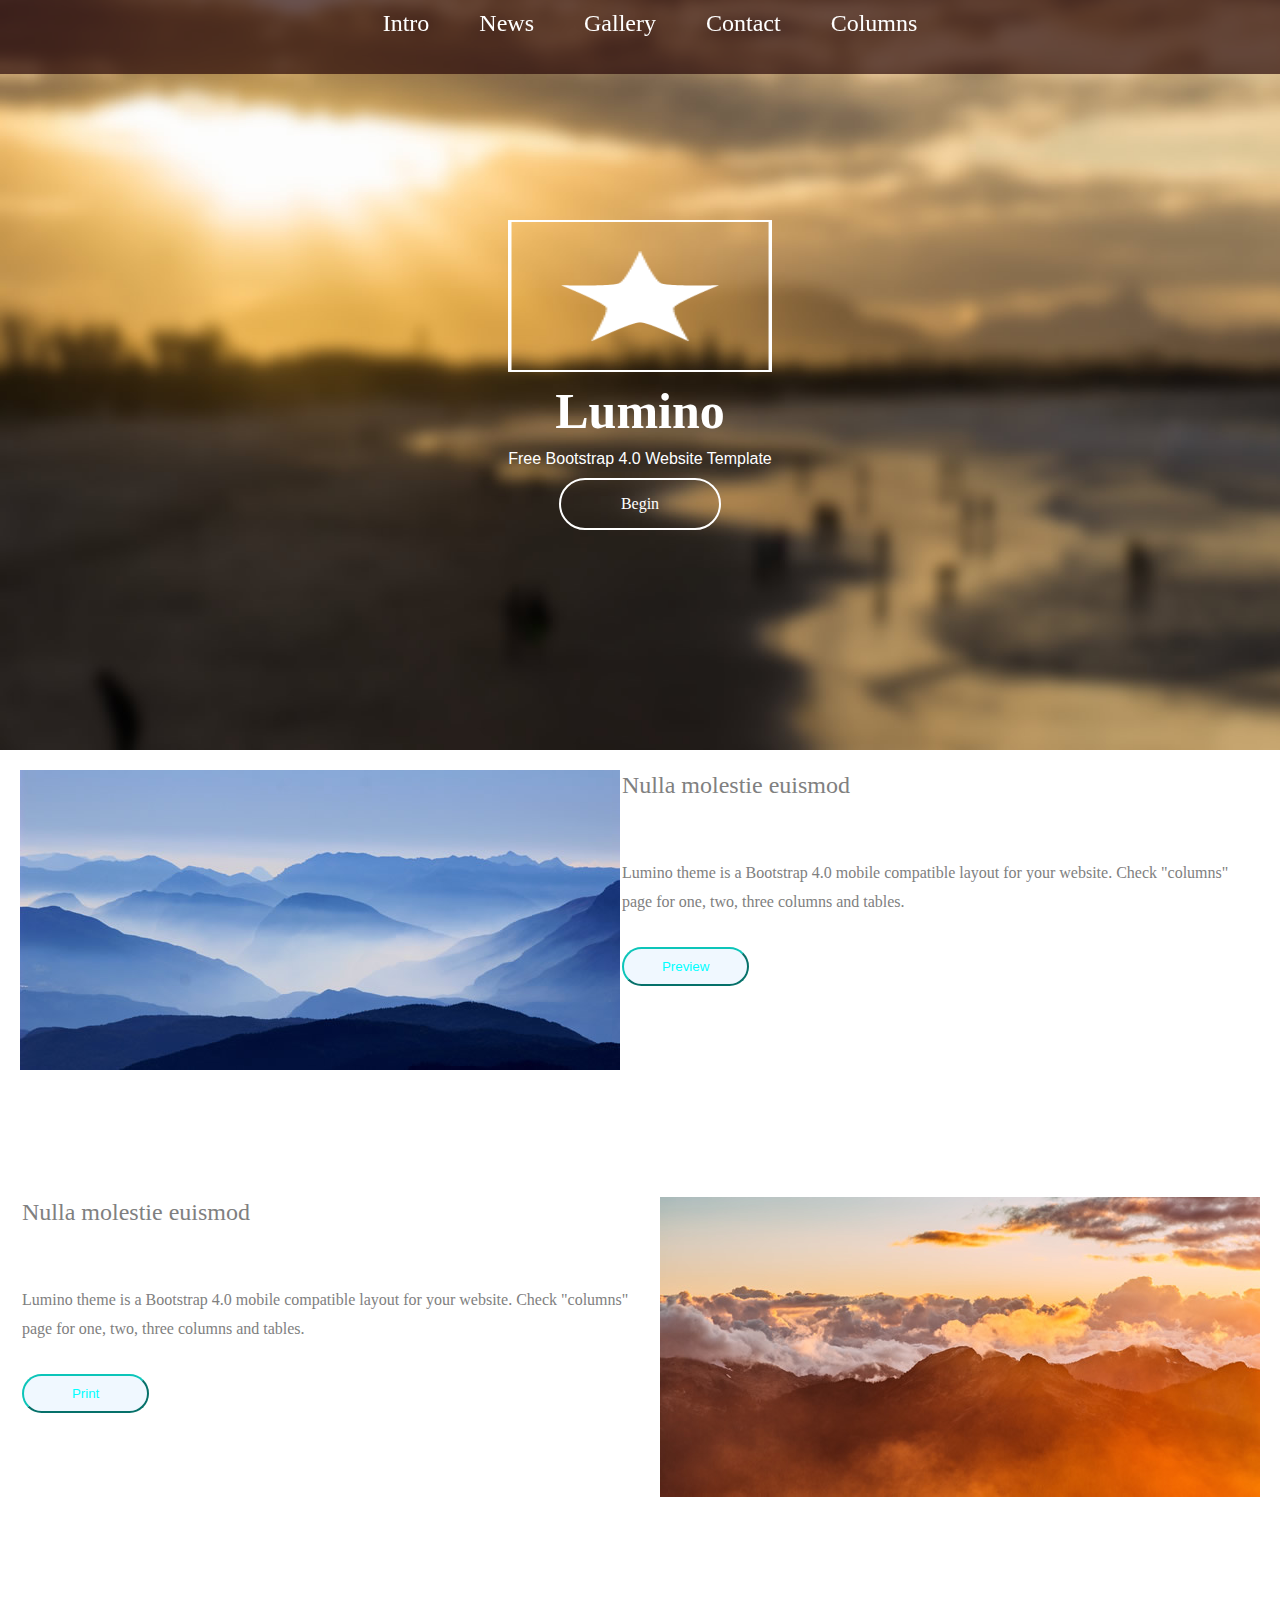
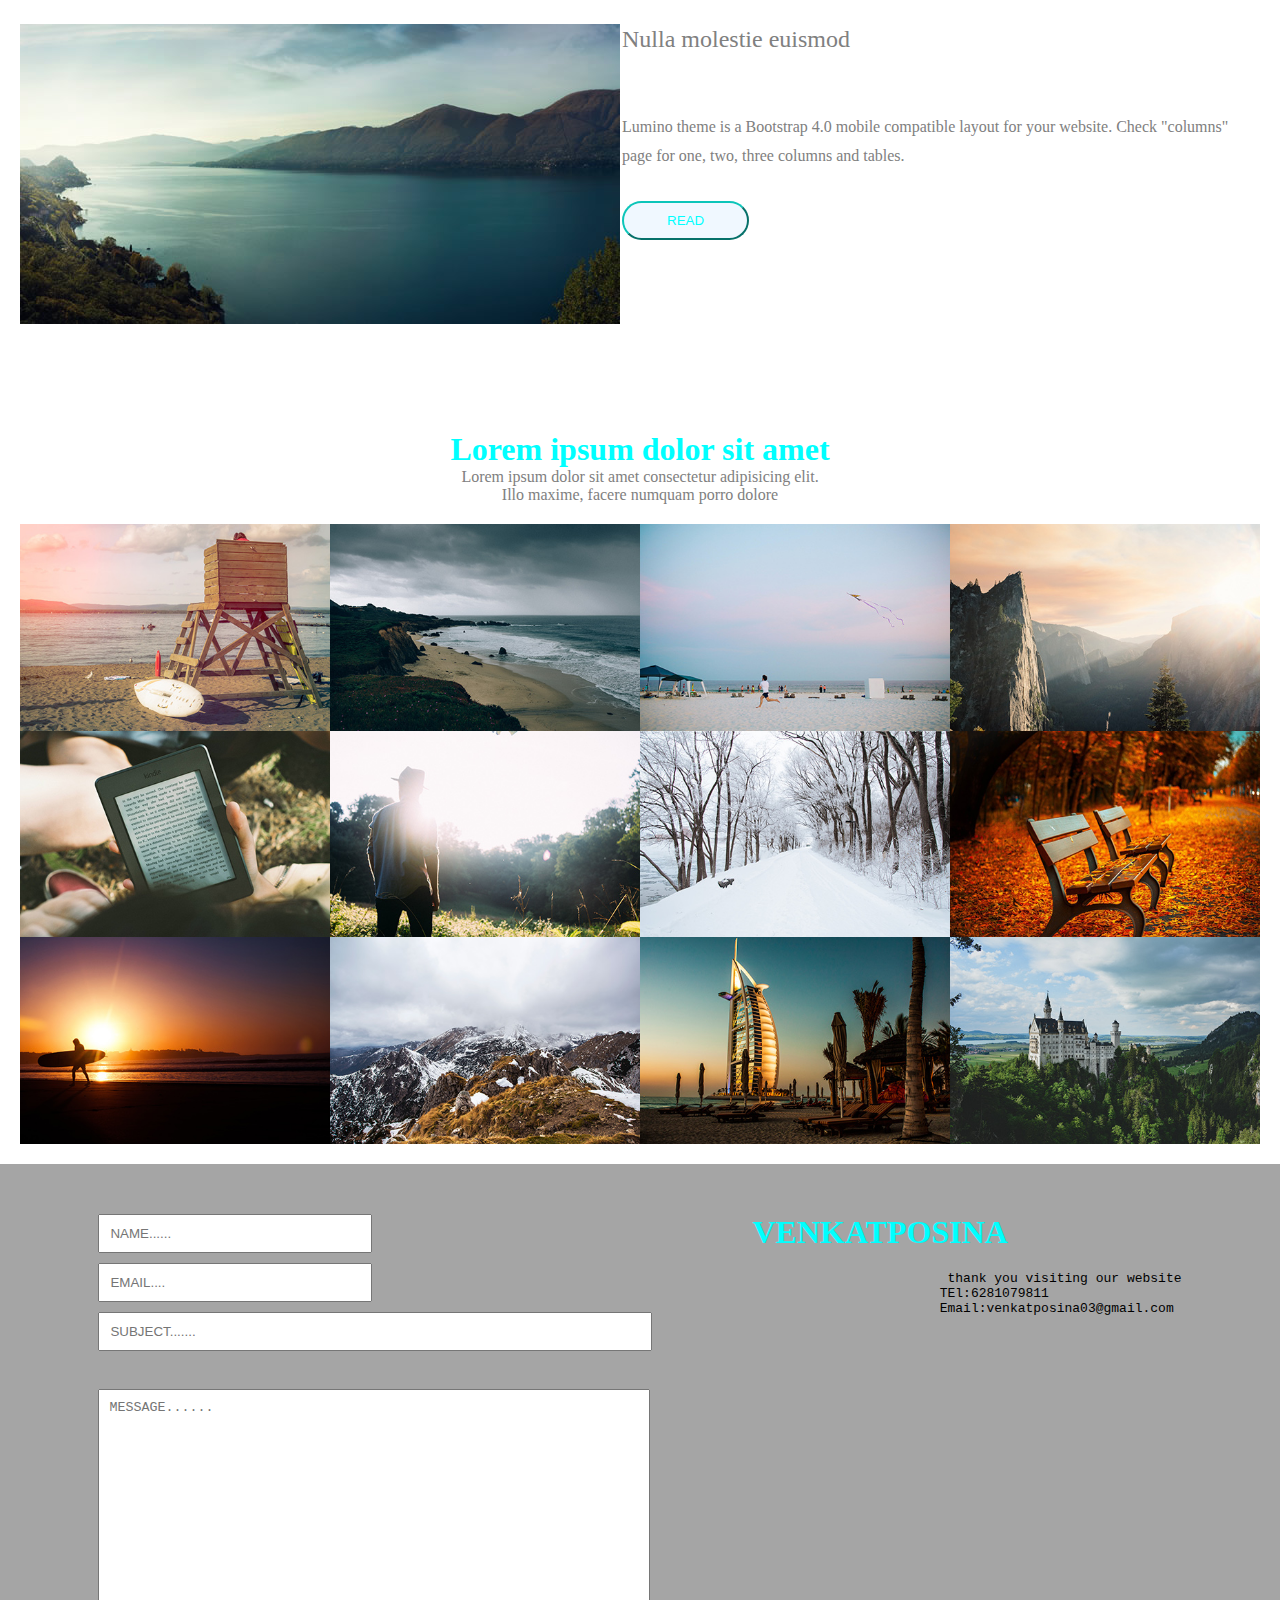
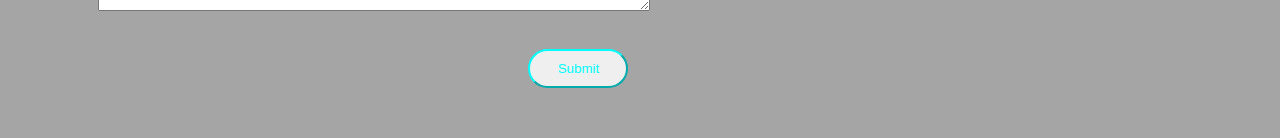
==== index.html @ 6cfcefff "add" ====
<!DOCTYPE html>
<html lang="en">
<head>
    <meta charset="UTF-8">
    <meta name="viewport" content="width=device-width, initial-scale=1.0">
    <title>Lumino Columns - Bootstrap 4.0 Theme</title>
    <link rel="stylesheet" href="./index.css"></link>
</head>
<body>

    

        <nav class="nav-container">
            
    

                                 

            <ul class="navbar">
                <li class="nav-item">
                    <a class="nav-link" href="">Intro</a>
                </li>
                <li class="nav-item">
                    <a class="nav-link" href="">News</a>
                </li>
                <li class="nav-item">
                    <a class="nav-link" href="">Gallery</a>
                </li>
                <li class="nav-item">
                    <a class="nav-link" href="">Contact</a>
                </li>
                <li class="nav-item">
                    <a class="nav-link external" href="">Columns</a>
                </li>
            </ul>
   
            <svg class="menu" viewBox="0 0 24 24" fill="none" xmlns="http://www.w3.org/2000/svg"><g id="SVGRepo_bgCarrier" stroke-width="0"></g><g id="SVGRepo_tracerCarrier" stroke-linecap="round" stroke-linejoin="round"></g><g id="SVGRepo_iconCarrier"> <path d="M4 6H20M4 12H20M4 18H20" stroke="#000000" stroke-width="2" stroke-linecap="round" stroke-linejoin="round"></path> </g></svg>
        
      
    </nav>


    <!-- home intro -->



     <div class="tm-intro">

        <section class="main-logo-section">

            



                
                    <img src="./IMAGES/tm-lumino-logo.png" alt="Logo" class="tm-logo">
                    <h1 class="tm-site-name">Lumino</h1>
                    <p class="tm-intro-text">Free Bootstrap 4.0 Website Template</p>
                    <a href="#tm-section-2" class="tm-begin">Begin</a>    
                </section>
            </div>


            <div>
           

                
 
                 <div class="tm-news-item">

                   <div class="firstdiv">
                            
                    <div class="tm-img1">
                        <img src="./IMAGES/tm-600x300-01.jpg" alt="Image" class="tm-news-image"  >  
                  </div>
                    
                    <div class="tm-matter-news1" >
                        <h2  class="tm-news-title">Nulla molestie euismod</h2>
                        <p  class="tm-news-text">Lumino theme is a Bootstrap 4.0 mobile compatible layout for your website. Check "columns" page for one, two, three columns and tables.</p>
                      <button class="btn1" ><a href="" class="button" >Preview</a></button>  
                    </div>
                    </div>
                  



                    <div class="firstdiv">
                            
                      
                        <div class="tm-matter-news1" >
                            <h2  class="tm-news-title">Nulla molestie euismod</h2>
                            <p  class="tm-news-text">Lumino theme is a Bootstrap 4.0 mobile compatible layout for your website. Check "columns" page for one, two, three columns and tables.</p>
                          <button class="btn1" ><a href="" class="button" >Print</a></button>  
                          </div>

                        <div class="tm-img1">
                            <img src="./IMAGES/tm-600x300-02.jpg" alt="Image" class="tm-news-image"  >  
                        </div>
                        </div>


                        <div class="firstdiv">
                            
                            <div class="tm-img1">
                                <img src="./IMAGES/tm-600x300-03.jpg" alt="Image" class="tm-news-image"  >  
                            </div>
                            
                            <div class="tm-matter-news1" >
                                <h2  class="tm-news-title">Nulla molestie euismod</h2>
                                <p  class="tm-news-text">Lumino theme is a Bootstrap 4.0 mobile compatible layout for your website. Check "columns" page for one, two, three columns and tables.</p>
                              <button class="btn1" ><a href="" class="button" >READ</a></button>  
                            </div>
                            </div>
               

                </div>

                <!-- GALLERY -->
                 <div class="Gallery">


                    <div class="Gallery-heading">

                        <h1>Lorem ipsum dolor sit amet </h1>
                        <p>Lorem ipsum dolor sit amet consectetur adipisicing elit.</p>
                         <p> Illo maxime, facere numquam porro dolore </p>   
                            


                    </div>

                    <div class="Gallery-photos">
                        <img src="./IMAGES/tm-450x300-01.jpg" alt="" class="img1">
                         <img src="./IMAGES/tm-450x300-02.jpg" alt="" class="img2">
                         <img src="./IMAGES/tm-450x300-03.jpg" alt="" class="img3">
                         <img src="./IMAGES/tm-450x300-04.jpg" alt="" class="img4">
                         <img src="./IMAGES/tm-450x300-05.jpg" alt="" class="img5">
                         <img src="./IMAGES/tm-450x300-06.jpg" alt="" class="img6">
                         <img src="./IMAGES/tm-450x300-07.jpg" alt="" class="img7">
                         <img src="./IMAGES/tm-450x300-08.jpg" alt="" class="img8">
                         <img src="./IMAGES/tm-450x300-09.jpg" alt="" class="img9">
                         <img src="./IMAGES/tm-450x300-10.jpg" alt="" class="img10">
                         <img src="./IMAGES/tm-450x300-11.jpg" alt="" class="img11">
                         <img src="./IMAGES/tm-450x300-12.jpg" alt="" class="img12">
                    </div>


                   










                 </div>


                 <div class="last-div">



   
                    <div class="form">
                   
                    <input type="text" name="name" placeholder="NAME......"  class="input1">
                    <input type="email" name="name" placeholder="EMAIL...." class="input1">
                    <input type="text" name="name" placeholder="SUBJECT......." class="input2"><br>
                    <textarea   class="textarea" placeholder="MESSAGE...... "></textarea><br>
                
                   <input type="submit"  class="submit" >
                    </div>
                    
                    <div class="details">
                      <h1 style="color: aqua;">VENKATPOSINA</h1>
                      <Pre>
                         thank you visiting our website
                        TEl:6281079811 
                        Email:venkatposina03@gmail.com
              
              
                      </pre>
              
              
                    </div>
              
              
              
              
              
                
              
              
              
                </div>
              
              
              
              
              
              
              </div>




          
                        
                       
               

                
   



    
</body>
</html>
---- index.css ----
*{
    padding: 0px;
    margin: 0px;
}




.navbar{

    background-color:rgba(41, 9, 9, 0.695);
    height:6vh;
    width: ;
    padding: 10px;

    display: flex;
    flex-direction: row;
   
    gap: 50px;
    justify-content: center;
    position: fixed;
   
    width: 100vw;
    
    

}


.menu{
    background-color:rgba(41, 9, 9, 0.695);
   
    height:6vh;
    width: ;
    padding: 10px;

    display: flex;
    flex-direction: row;
    flex-wrap: wrap;
    gap: 50px;
    justify-content: center;
    position: fixed;
   
     
    visibility: hidden;
}




.navbar .nav-item{
   list-style-type: none;
   

}

.nav-item .nav-link{
    text-decoration: none;
    color: aliceblue;
    font-size:150%;
    font-family: Cambria, Cochin, Georgia, Times, 'Times New Roman', serif;


}


.navbar .nav-link,
.navbar .nav-link:focus {
	color: white;
}

.navbar .nav-link.active,
.navbar .nav-link:hover {
	color: #4EA7FF;
}

/* nav bar end */



/* intro start */
.tm-intro {
	background: url(./IMAGES/home-bg.jpg) no-repeat;
	background-attachment: fixed;
	background-position: left top;
	background-size: 120% 750px;
	color: white;
	display: flex;
	        flex-direction: column;
	
	        align-items: center;
	
	        justify-content: center;
	height: 750px;	
}

.main-logo-section{
    display: flex;
    flex-direction: column;
    justify-content: center;
    flex-wrap: wrap;
   gap:10px;
}


.tm-site-name{
    font-size: 50px;
    align-self: center;
}

.tm-intro-text{
    font-size: 100%;
    font-family: 'Trebuchet MS', 'Lucida Sans Unicode', 'Lucida Grande', 'Lucida Sans', Arial, sans-serif;
}


.tm-begin {	
	border: 2px solid white;
    text-decoration: none;
	border-radius: 50px;
	color: white;
	display: inline-block;
    padding: 15px 60px;  
    align-self: center;  
}

.tm-begin:hover,
.tm-begin:focus {
	color: black;
	background-color: white;
}

@media screen and (min-width:0px) and (max-width:576px){

    .navbar .nav-item{
       visibility: hidden;

    }

    .menu{
        visibility: visible;
    }

 


}



/* intro end */


/* NEWS ITEAMS  */


.tm-news-item{
   display: flex;
   flex-direction: column;
   align-items: center;
}

.firstdiv{
    padding: 20px;
display: flex;
    
   
  

}



     



.tm-news-title { 
    color: grey;
    font-weight: 300;
    margin-bottom: 30px; 
}


.tm-matter-news1{
    color:gray;
    border: 2px solid transparent;
    box-sizing: border-box;
    /* width:40vw; */
    height:43vh;
    overflow: hidden;
    display: flex;
    flex-direction: column;
    gap: 30px;
  
    

   
    
}

.tm-news-text{
    line-height: 1.8; 

}

.btn1{
    background-color: aliceblue;
    border-color:rgb(12, 197, 185);
    width: 20%;
    padding: 10px;
    border-radius: 20px;
   
  
   

}

.button{
    

  
    color: aqua;
    text-decoration: none;
}



@media screen and (min-width:0) and (max-width:576px){




.tm-news-item{
   display: flex;
   flex-direction: column;
   align-items: center;
}


.firstdiv{
    padding: 20px;
display: flex;
flex-direction: column;

    
   
  

}

.tm-matter-news1{
    color:gray;
    border: 2px solid transparent;
    box-sizing: border-box;
    width:40vw;
    height:80vh;
    overflow: hidden;
    display: flex;
    align-items: center;
   box-sizing:border-box ;
    gap: px;
  
    

   
    
}


.tm-news-image{
    width: 75vw;
}


.btn1{
    background-color: aliceblue;
    border-color:rgb(12, 197, 185);
    width: 60%;
    padding: 10px;
    border-radius: 20px;
   
  
   

}

}


/* new items end */



.Gallery-heading h1{
         display: flex;
         flex-direction: row;
         justify-content: center;
    
        color: aqua;
        

    


}

.Gallery-heading p{
    color:grey;

    display: flex;
    flex-direction: row;
    justify-content: center;


}



.Gallery-photos{
    padding: 20px;
    display: grid;
    grid-template-areas: "area1 area2 area3 area4"
    "area5 area6 area7 area8" "area9 area10 area11 area12";
}
.Gallery-photos img {
	width:100%;
	height: auto;
}

.img1{
    
    grid-area: area1;
}

.img2{
    /* width:50%; */
    grid-area: area2;
}



.img3{
    /* width:50%; */
    grid-area: area3;
}

.img4{
    /* width:50%; */
    grid-area: area4;
}


.img5{
    /* width:50%; */
    grid-area: area5;
}

.img6{
    /* width:50%; */
    grid-area: area6;
}


.img7{
    /* width:50%; */
    grid-area: area7;
}



.img8{
    /* width:50%; */
    grid-area: area8;
}


.img9{
    /* width:50%; */
    grid-area: area9;
}


.img10{
    /* width:50%; */
    grid-area: area10;
}

.img11{
    /* width:50%; */
    grid-area: area11;
}

.img12{
    /* width:50%; */
    grid-area: area12;
}





@media screen and (min-width:0px) and (max-width:576px){


    .Gallery-photos{
        padding: px;
        display: grid;
        
        grid-template-areas: "area1 area2"
        "area3 area4 " "area5 area6" "area7 area8" "area9 area10" "area11 area12";
        
    }





}


/* contact us */



.last-div{

 
    background-color: rgba(128, 128, 128, 0.71);
    padding: 50px;
    display: flex;
    flex-wrap: wrap;
    gap:100px;
   justify-content: center;
  
  
  
  
  
  
  
  
  
  }
  
  .form{
    display: flex;
    flex-direction: column;
    gap:10px;
  }
  
  .input1{
    width:250px;
    padding: 10px;
  }
  
  .input2{
    width:530px;
    padding: 10px;
  }
  
  
  .textarea{
    width:530px;
    height: 200px;
    padding: 10PX;
  }
  
  .submit{
    width: 100px;
    padding: 10px;
    border-radius: 20px;
    color: aqua;
    border-color: aqua;
    position: relative;
    left: 430px;
  }
  
  
  .details{
    display: flex;
    flex-direction: column;
    flex-wrap: wrap;
    gap: 20px;
  }


  @media screen and (min-width:0px) and (max-width:576px)
  {


 .form{
    display: flex;
    flex-direction: column;
    gap:10px;
    align-items: center;
  }
  
  .input1{
    width:90%;
    padding: 10px;
  }
  
  .input2{
    width:150%;
    padding: 10px;
  }
  
  
  .textarea{
    width:150%;
    height: 200px;
    padding: 10PX;
  }
  
  .submit{
    width: 100px;
    padding: 10px;
    border-radius: 20px;
    color: aqua;
    border-color: aqua;
    position:relative;
    left:95px;
  
  }
  
  

 
  .details{
    display: flex;
    flex-direction: column;
    flex-wrap: wrap;
    gap: 20px;
  }




  }


  /* the end */
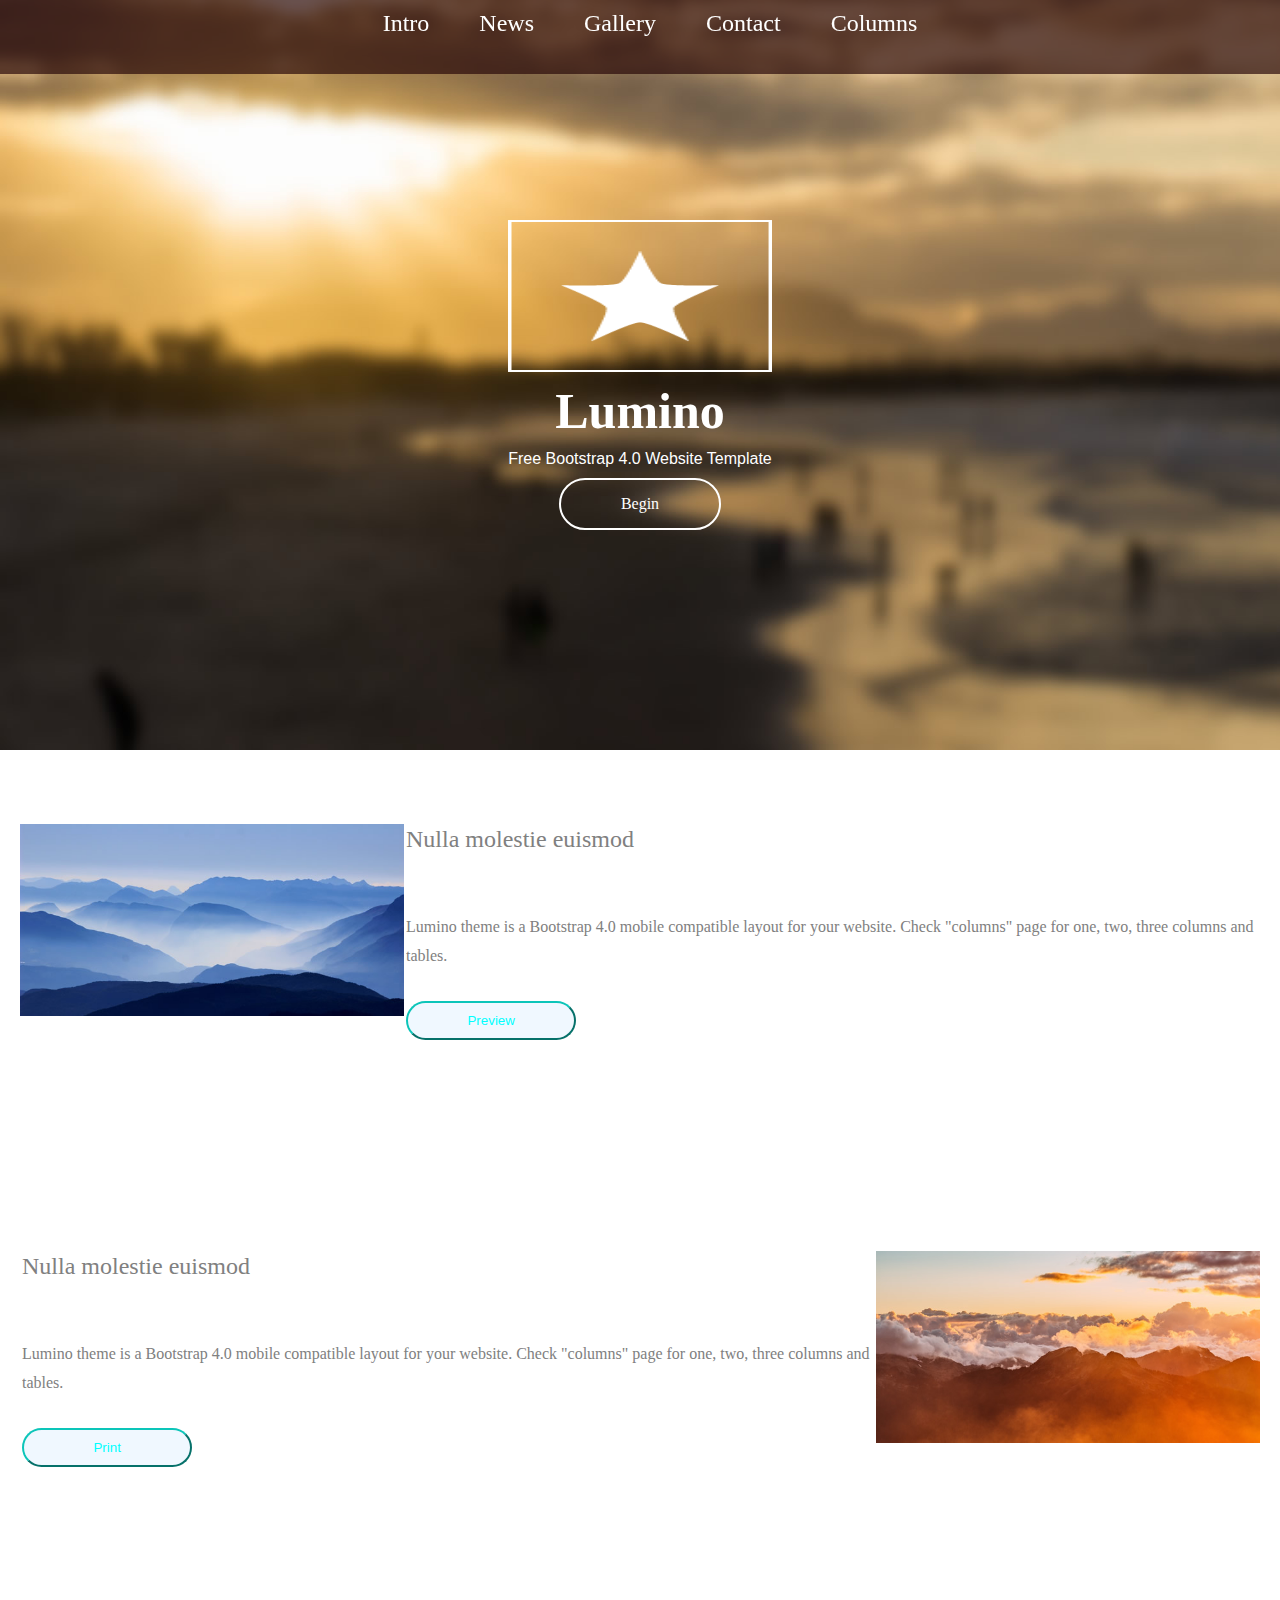
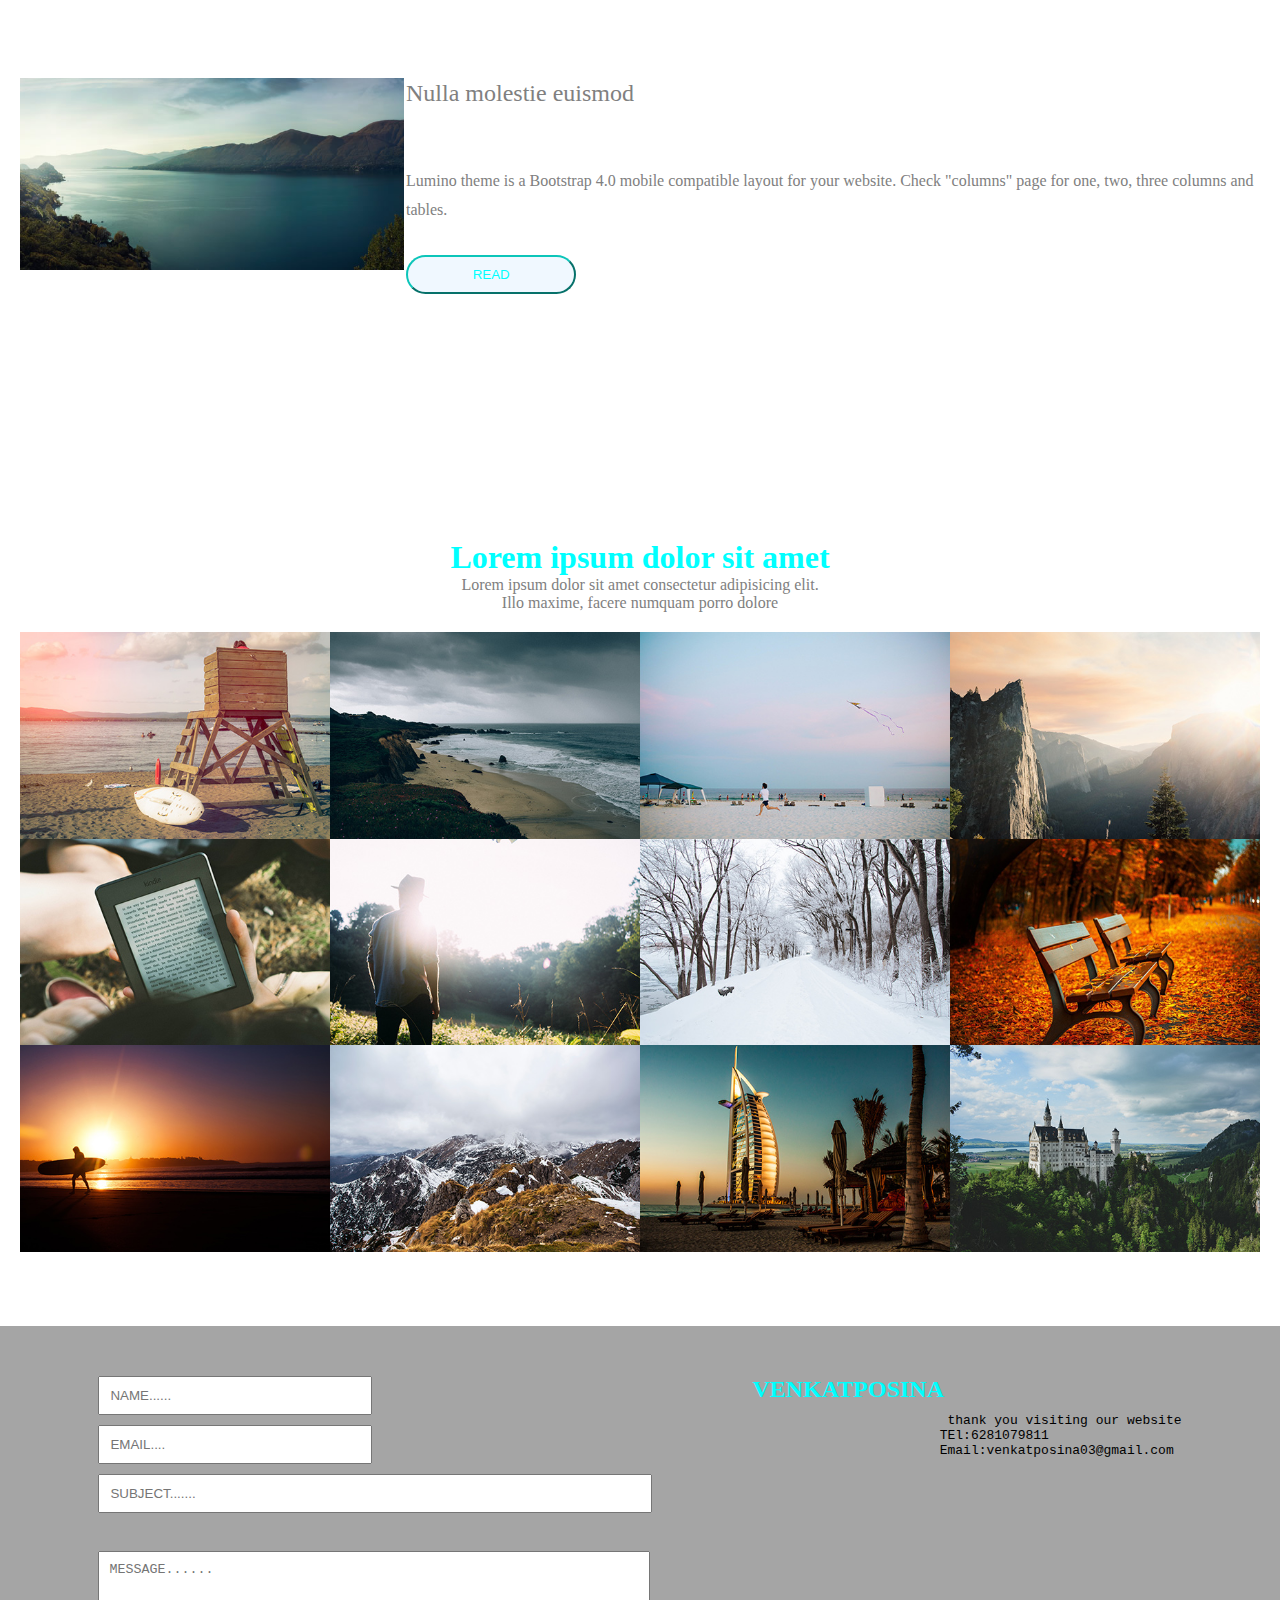
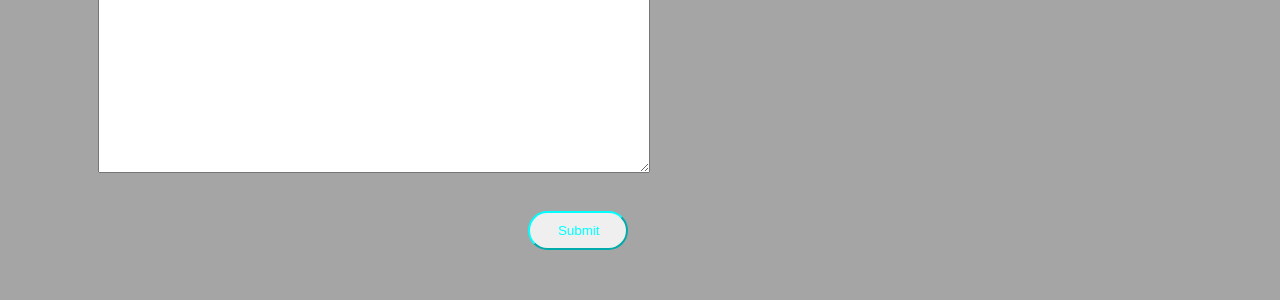
==== commit fa69ea90: "add" ====
--- a/index.html
+++ b/index.html
@@ -21,20 +21,20 @@
                     <a class="nav-link" href="">Intro</a>
                 </li>
                 <li class="nav-item">
-                    <a class="nav-link" href="">News</a>
-                </li>
-                <li class="nav-item">
-                    <a class="nav-link" href="">Gallery</a>
-                </li>
-                <li class="nav-item">
-                    <a class="nav-link" href="">Contact</a>
-                </li>
-                <li class="nav-item">
-                    <a class="nav-link external" href="">Columns</a>
+                    <a class="nav-link" href="#news">News</a>
+                </li>
+                <li class="nav-item">
+                    <a class="nav-link" href="#Gallery">Gallery</a>
+                </li>
+                <li class="nav-item">
+                    <a class="nav-link" href="#Contact">Contact</a>
+                </li>
+                <li class="nav-item">
+                    <a class="nav-link external" href="./column.html" >Columns</a>
                 </li>
             </ul>
-   
-            <svg class="menu" viewBox="0 0 24 24" fill="none" xmlns="http://www.w3.org/2000/svg"><g id="SVGRepo_bgCarrier" stroke-width="0"></g><g id="SVGRepo_tracerCarrier" stroke-linecap="round" stroke-linejoin="round"></g><g id="SVGRepo_iconCarrier"> <path d="M4 6H20M4 12H20M4 18H20" stroke="#000000" stroke-width="2" stroke-linecap="round" stroke-linejoin="round"></path> </g></svg>
+    
+            <svg class="menu"  viewBox="0 0 24 24" fill="none" xmlns="http://www.w3.org/2000/svg"><g id="SVGRepo_bgCarrier" stroke-width="0"></g><g id="SVGRepo_tracerCarrier" stroke-linecap="round" stroke-linejoin="round"></g><g id="SVGRepo_iconCarrier"> <path d="M4 6H20M4 12H20M4 18H20" stroke="#000000" stroke-width="2" stroke-linecap="round" stroke-linejoin="round"></path> </g></svg>
         
       
     </nav>
@@ -64,9 +64,9 @@
             <div>
            
 
-                
+                <div id="news"></div><br><br><br>
  
-                 <div class="tm-news-item">
+                 <div class="tm-news-item" >
 
                    <div class="firstdiv">
                             
@@ -116,6 +116,8 @@
                 </div>
 
                 <!-- GALLERY -->
+                <div id="Gallery"></div><br><br><br>
+
                  <div class="Gallery">
 
 
@@ -157,6 +159,8 @@
 
 
                  </div>
+                 <div id="Contact"></div><br><br><br>
+
 
 
                  <div class="last-div">
@@ -175,7 +179,7 @@
                     </div>
                     
                     <div class="details">
-                      <h1 style="color: aqua;">VENKATPOSINA</h1>
+                      <h1 style="color: aqua;font-size: 150%;">VENKATPOSINA</h1>
                       <Pre>
                          thank you visiting our website
                         TEl:6281079811 
--- a/index.css
+++ b/index.css
@@ -28,7 +28,7 @@
 
 
 .menu{
-    background-color:rgba(41, 9, 9, 0.695);
+    /* background-color:rgba(41, 9, 9, 0.695); */
    
     height:6vh;
     width: ;
@@ -74,6 +74,11 @@
 	color: #4EA7FF;
 }
 
+
+.nav-item:hover{
+    transform: scale(2,2);
+    transition-duration:2s;
+}
 /* nav bar end */
 
 
@@ -103,6 +108,9 @@
 }
 
 
+
+
+
 .tm-site-name{
     font-size: 50px;
     align-self: center;
@@ -128,7 +136,13 @@
 .tm-begin:focus {
 	color: black;
 	background-color: white;
-}
+    transform: scale(1,1);
+    transition-duration: 1s;
+}
+
+
+
+
 
 @media screen and (min-width:0px) and (max-width:576px){
 
@@ -140,6 +154,12 @@
     .menu{
         visibility: visible;
     }
+
+
+   .menu~.navbar:hover .nav-item{
+    visibility: visible;
+
+   }
 
  
 
@@ -199,6 +219,18 @@
     
 }
 
+
+
+.tm-news-image{
+    width:30vw;
+
+}
+
+.tm-news-image:hover{
+    transform:scale(1.1,1.1) ;
+    transition: 2s;
+}
+
 .tm-news-text{
     line-height: 1.8; 
 
@@ -259,7 +291,7 @@
     display: flex;
     align-items: center;
    box-sizing:border-box ;
-    gap: px;
+   
   
     
 
@@ -286,6 +318,10 @@
 }
 
 }
+
+
+
+
 
 
 /* new items end */
@@ -481,7 +517,7 @@
     display: flex;
     flex-direction: column;
     flex-wrap: wrap;
-    gap: 20px;
+    gap: 10px;
   }
 
 
@@ -528,37 +564,343 @@
 
  
   .details{
+
+    
+    display: flex;
+    flex-direction:column;
+    /* flex-wrap: wrap; */
+    gap: px;
+    position:relative;
+    top:50px;
+    right:60px;
+  }
+
+  .details h1{
+
+    align-self: center;
+
+  }
+
+
+
+
+  }
+
+
+  /* columns start */
+
+  .column{
+    display: flex;
+    flex-direction: column;
+    gap:50px;
+  }
+
+
+  .one-column{
+
+     padding: 10px;
+    display: flex;
+    flex-direction: column;
+    align-items: center;
+    gap:20px;
+    /* flex-wrap: wrap; */
+
+
+
+
+
+  }
+
+  .one-heading{
+    font-size: 250%;
+    color: aqua;
+  }
+
+
+  .one-para{
+    color: gray;
+    font-size:140%;
+    line-height: 1.7;
+  }
+
+
+  .one-img{
+   display: flex;
+  
+    width:80vw;
+    height:60vh;
+  }
+
+
+ @media screen and (min-width:0px) and (max-width:576px){
+    .one-column{
+       align-self: center;
+    }
+    .one-img{
+        width:80vw;
+        height:20vh;
+    }
+ }
+
+
+ .two-column{
+    padding: 20px;
+    display: flex;
+    flex-direction: column;
+    gap:20px;
+    align-items: center;
+ }
+
+
+ .two-para1{
+    color:gray;
+   width:80vw;
+   font-size: 150%;
+ }
+
+
+ .two-para2{
+    color:grey;
+    width:80vw;
+    font-size: 150%;
+  }
+
+
+  .two-button{
+
+    display: flex;
+    flex-direction: row;
+    gap:20px;
+
+
+
+  }
+
+
+  .button1{
+    border:2px solid black;
+    
+    padding: 5px;
+    width:70%;
+    color: black;
+    text-align: center;
+    border-radius: 50px;
+    text-decoration: none;
+    font-size: 300%;
+  }
+
+.button1:hover{
+    border-color: transparent;
+    color: aliceblue;
+    background-color:rgba(79, 42, 42, 0.895) ;
+}
+
+@media screen and (min-width:0px) and (max-width:576px)
+{
+    .two-button{
+
+        display: flex;
+        flex-direction: column;
+        gap:20px;
+    
+    
+    
+      }
+
+
+      .button1{
+        border:2px solid black;
+        
+        padding: 5px;
+        width:90%;
+        color: black;
+        text-align: center;
+        border-radius: 50px;
+        text-decoration: none;
+        font-size: 300%;
+      }
+
+     
+}
+
+
+ /* three column */
+
+
+ .three-column{
+    /* width:80vw; */
+    display: flex;
+    flex-direction: row;
+    gap:px;
+   justify-self: center;
+    padding: 10px;
+ }
+
+ .three-column1{
+    display: flex;
+    flex-direction: column;
+    gap:20px;
+ }
+
+ .three-img{
+    width:30vw;
+    height:30vh;
+ }
+
+
+
+ .three-para1{
+    color: gray;
+    text-align: center;
+    width:50%;
+ }
+
+
+
+
+ .three-table{
     display: flex;
     flex-direction: column;
     flex-wrap: wrap;
-    gap: 20px;
-  }
-
-
-
-
-  }
-
-
-  /* the end */
-
-
-
-
-
-
-
-
-
-
-
-
-
-
-
-
-
-
-
-
-
+    
+   
+    border:1px solid transparent;
+   
+ }
+
+
+ .three-img2{
+    width:100%;
+    height:120%;
+ }
+
+ tr:nth-child(even) {
+    background-color: #D6EEEE;
+  }
+
+
+  .th,td{
+    padding: 2px;
+  }
+
+
+
+@media screen and (min-width:0px) and (max-width:576px)
+{
+
+.three-column{
+    display: flex;
+    flex-direction: column;
+    
+   
+}
+
+.three-column1{
+    display: flex;
+    align-items: center;
+ 
+}
+
+.three-table{
+    align-items: center;
+}
+
+.three-img{
+    width:60vw;
+    height:44vh;
+ }
+
+
+ .three-img2{
+    width:60vw;
+    height:44vh;
+ }
+
+
+}
+
+
+
+.last{
+   
+    align-items: center;
+
+    padding: 10px;
+    display: flex;
+    flex-direction: column;
+
+}
+
+.blue-text{
+    font-size: 30px;
+  
+    color:#4EA7FF;
+}
+
+.four-table{
+
+    width:90%;
+    
+    
+  
+}
+
+
+th{
+    
+    font-size:20px ;
+}
+
+td{
+   font-family: Arial, Helvetica, sans-serif;
+    color:grey;
+    font-size: 20px;
+}
+
+
+
+@media  screen and (min-width:0px) and (max-width:576px) {
+
+    .four-table{
+
+    width:90%;
+    
+    
+  
+}
+
+th{
+    font-size:20px ;
+}
+
+td{
+    font-size: 20px;
+}
+
+}
+
+/* three end */
+
+
+.footer{
+    text-align: center;
+    color: gray;
+}
+
+
+
+
+
+
+
+
+
+
+
+
+
+
+
+
+
+
